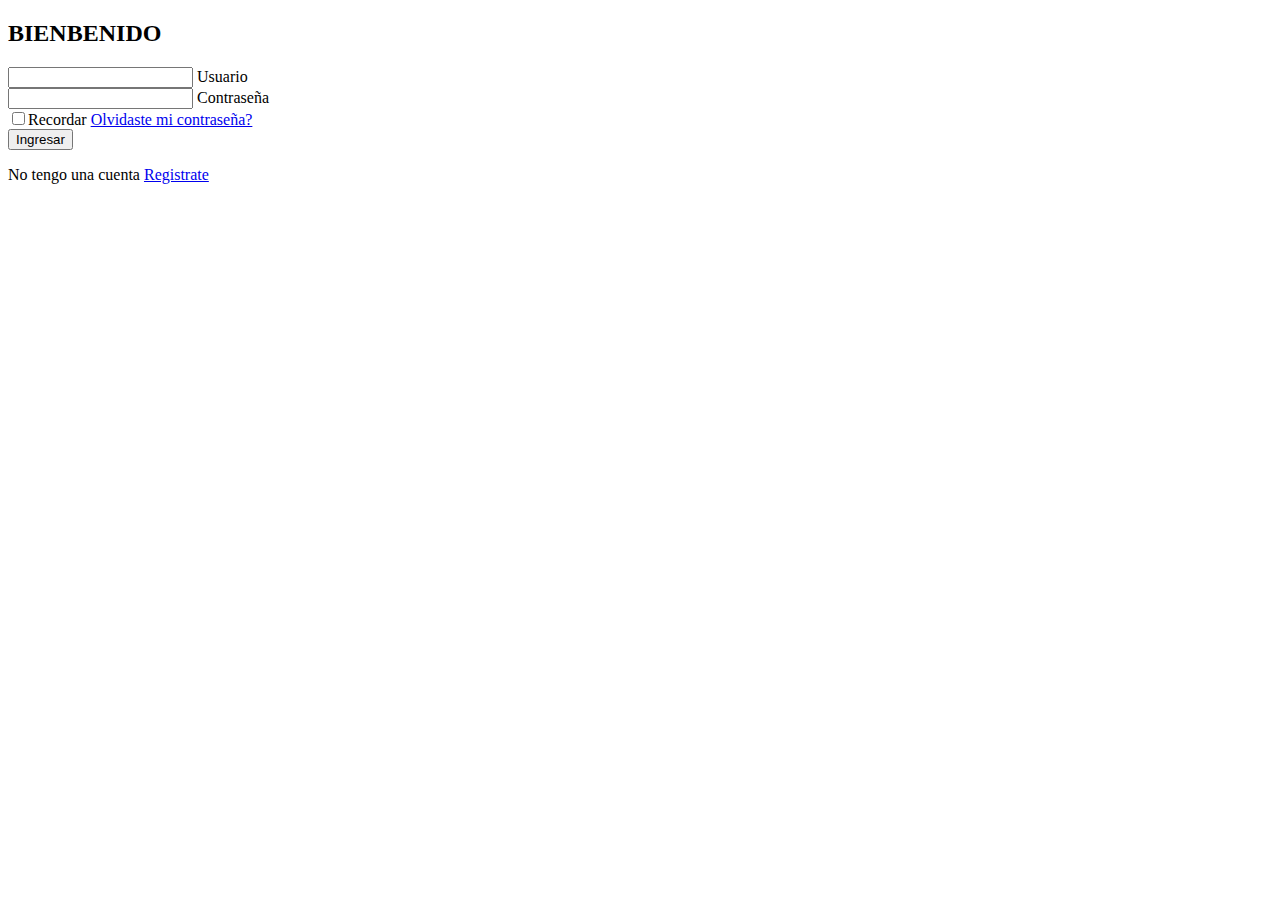
==== HTML/index.html @ 5e4f3d10 "Primera version de proyecto" ====
<!DOCTYPE html>
<html lang="en">
<head>
    <meta charset="UTF-8">
    <meta name="viewport" content="width=device-width, initial-scale=1.0">
    <link rel="stylesheet" href="styles.css">
    <link rel="stylesheet" href="registro.html">
    <title>Proyecto inter2</title>
</head>
<body>
    <header>
        <section>
            <div class="container">
                <div class="from-valube">
                    <form action="">
                        <h2>BIENBENIDO</h2>
                        <div class="formulario">
                            <ion-icon name="mail-outline"></ion-icon>
                            <input type="email" required>
                            <label for="">Usuario </label>
                        </div>
                        <div class="formulario">
                            <ion-icon name="lock-closed-outline"></ion-icon>
                            <input type="password" required>
                            <label for="">Contraseña</label>
                        </div>

                        <div class="forget">
                            <label for=""><input type="checkbox">Recordar
                            <a href="#">Olvidaste mi contraseña?</a></label><br>
                        </div>
                        <button type="submit">Ingresar</button>
                        <div class="Registrar">
                            <p>No tengo una cuenta  <a href="registro.html"> Registrate</a></p>
                        </div>
                    </form>
                </div>
            </div>
        </section>
    </header>
</body>
</html>
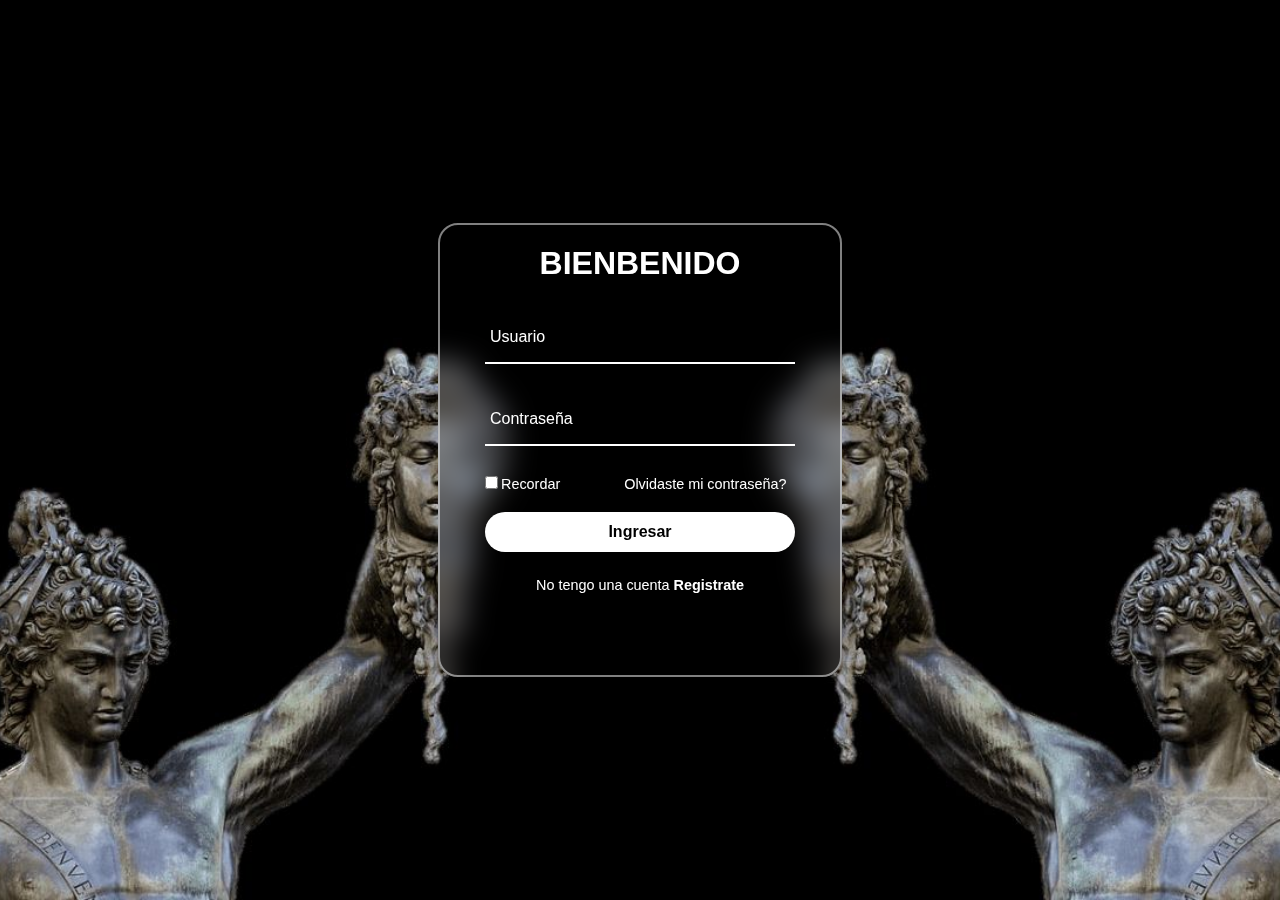
==== commit 36655f66: "Modificacines en el formulario de registro se enlasa con el boton de ingresar y se cambia imagen de " ====
--- a/HTML/index.html
+++ b/HTML/index.html
@@ -3,8 +3,8 @@
 <head>
     <meta charset="UTF-8">
     <meta name="viewport" content="width=device-width, initial-scale=1.0">
-    <link rel="stylesheet" href="styles.css">
-    <link rel="stylesheet" href="registro.html">
+    <link rel="stylesheet" href="/CSS/styles.css">
+    <link rel="stylesheet" href="/HTML/registro.html">
     <title>Proyecto inter2</title>
 </head>
 <body>
@@ -16,12 +16,12 @@
                         <h2>BIENBENIDO</h2>
                         <div class="formulario">
                             <ion-icon name="mail-outline"></ion-icon>
-                            <input type="email" required>
+                            <input id="user" type="email" required>
                             <label for="">Usuario </label>
                         </div>
                         <div class="formulario">
                             <ion-icon name="lock-closed-outline"></ion-icon>
-                            <input type="password" required>
+                            <input id="password" type="password" required>
                             <label for="">Contraseña</label>
                         </div>
 
@@ -29,14 +29,15 @@
                             <label for=""><input type="checkbox">Recordar
                             <a href="#">Olvidaste mi contraseña?</a></label><br>
                         </div>
-                        <button type="submit">Ingresar</button>
+                        <button type="button" onclick="login()">Ingresar</button>
                         <div class="Registrar">
-                            <p>No tengo una cuenta  <a href="registro.html"> Registrate</a></p>
+                            <p>No tengo una cuenta  <a href="/HTML/registro.html"> Registrate</a></p>
                         </div>
                     </form>
                 </div>
             </div>
         </section>
     </header>
+    <script src="/app.js"></script>
 </body>
 </html>--- a/CSS/styles.css
+++ b/CSS/styles.css
@@ -0,0 +1,132 @@
+*{
+    margin: 0;
+    padding: 0;
+    font-family: "Montserrat", sans-serif;
+}
+
+@import url('https://fonts.googleapis.com/css2?family=Montserrat:ital,wght@0,100..900;1,100..900&display=swap');
+
+section{
+    display: flex;
+    justify-content: center;
+    align-items: center;
+    min-height: 100vh;
+    width: 100%;
+    background: url(/Img/Img\ opcion3.jpg) no-repeat;
+    background-position: center;
+    background-size: cover;
+}
+
+.container{
+    position: relative;
+    width: 400px;
+    height: 450px;
+    background: transparent;
+    border: 2px solid rgba(255, 255, 255, 0.5);
+    border-radius: 20px;
+    backdrop-filter: blur(15px);
+    display: flex;
+    justify-content: center;
+}
+
+h2{
+    font-size: 2rem;
+    color:#fff;
+    text-align: center;
+    margin-top: 20px;
+}
+
+.formulario{
+    position: relative;
+    margin: 30px 0;
+    width: 310px;
+    border-bottom: 2px solid #fff;
+}
+
+.formulario label{
+    position: absolute;
+    top: 50%;
+    left: 5px;
+    transform: translateY(-50%);
+    color: #fff;
+    font-size: 1rem;
+    pointer-events: none;
+    transition: .5s;
+
+}
+
+input:focus ~ label,
+input:valid ~ label{
+    top: -5px;
+}
+
+.formulario input{
+    width: 100%;
+    height: 50px;
+    background: transparent;
+    border: none;
+    outline: none;
+    font-size: 1rem;
+    padding: 0 35px 0 5px;
+    color: #fff;
+}
+
+.formulario ion-icon{
+    position: absolute;
+    right: 8px;
+    color: #fff;
+    font-size: 1.2rem;
+    top: 20px;
+}
+
+.forget{
+    margin: -15px, 0, 15px;
+    font-size: .9rem;
+    color: #fff;
+    display: flex;
+    justify-content: space-between;
+}
+
+.forget label input{
+    margin-right: 3px;
+}
+
+.forget label a{
+    color: #fff;
+    text-decoration: none;
+    margin-left: 60px;
+}
+
+.forget label a:hover{
+    text-decoration: underline;
+}
+
+button{
+    width: 100%;
+    height: 40px;
+    border-radius: 40px;
+    background: #fff;
+    border: none;
+    outline: none;
+    cursor: pointer;
+    font-size: 1rem;
+    font-weight: 600;
+    margin-top: 20px;
+}
+
+.Registrar{
+    font-size: .9em;
+    color: #fff;
+    text-align: center;
+    margin: 25px 0 10px;
+}
+
+.Registrar p a{
+    text-decoration: none;
+    color: #fff;
+    font-weight: 600;
+}
+
+.Registrar p a:hover{
+    text-decoration:  underline;
+}
